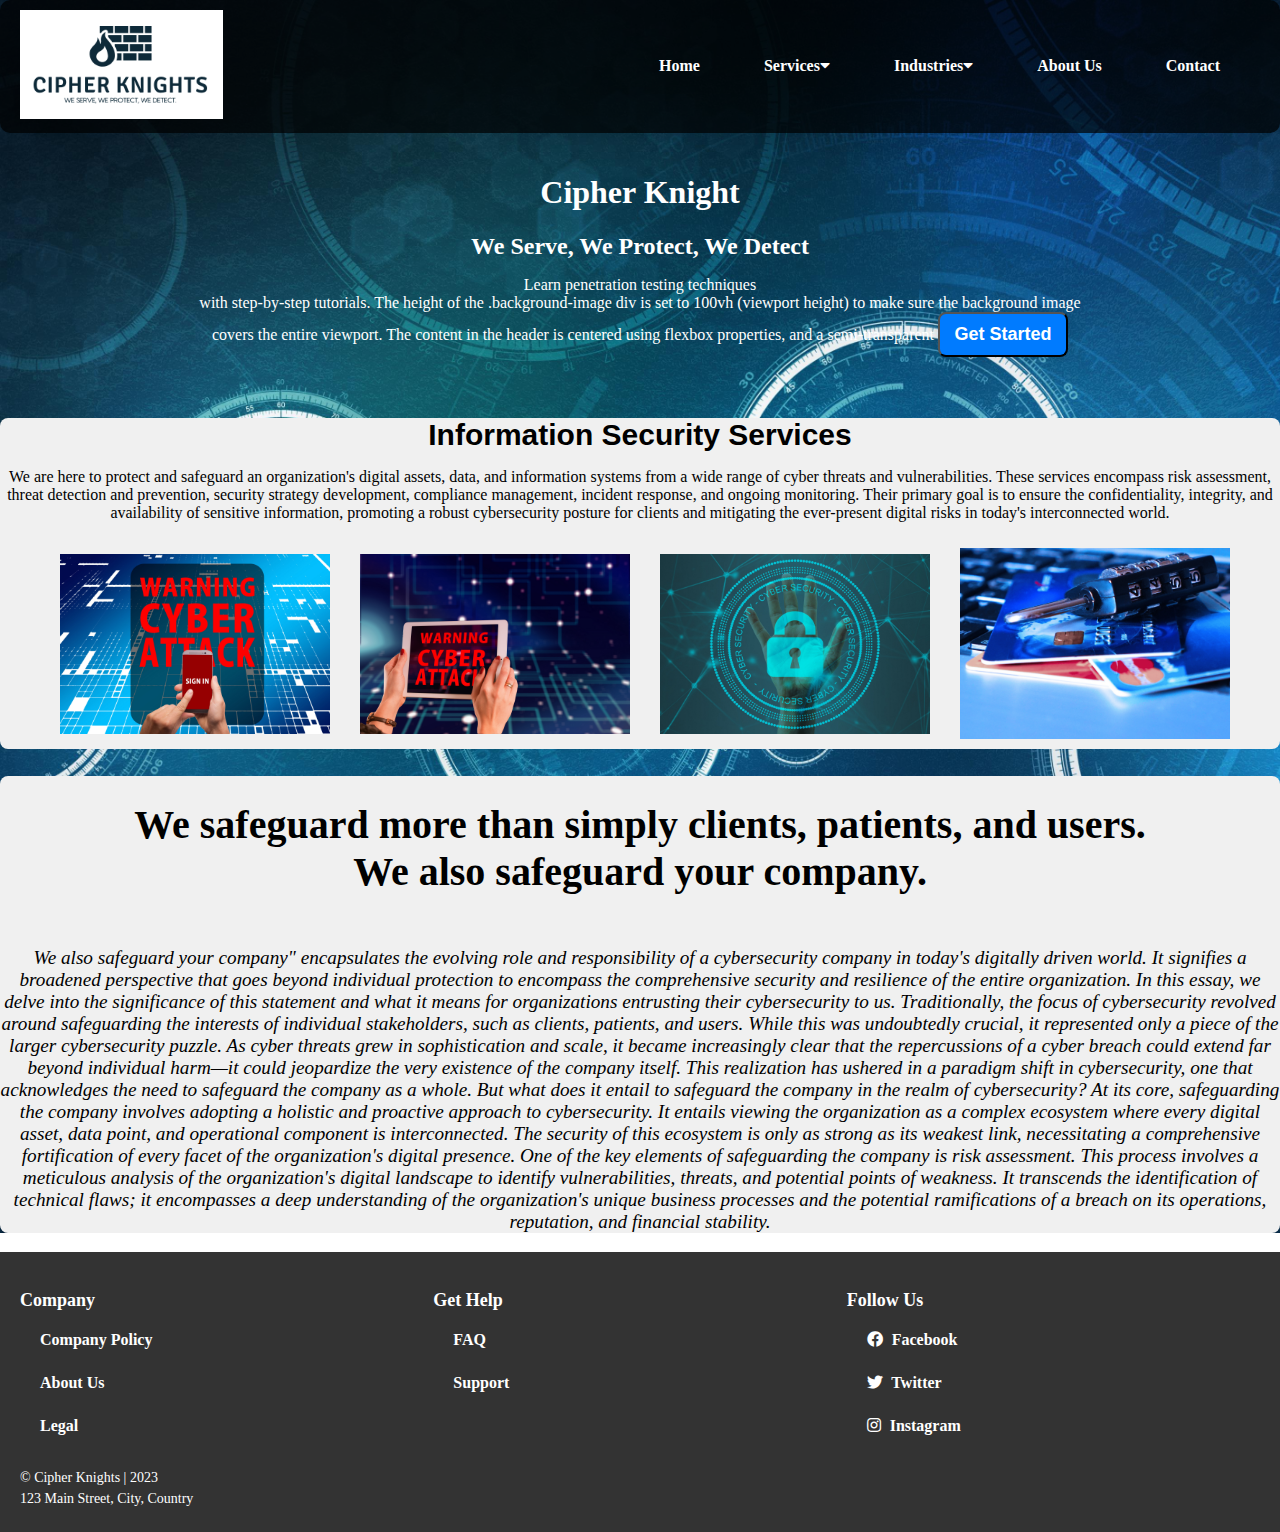
==== index.html @ 5725b18f "Add files via upload" ====
<!DOCTYPE html>
<html lang="en">
<head>
  <meta charset="UTF-8">
  <meta name="viewport" content="width=device-width, initial-scale=1.0">
  <title>Your Website</title>
  <link rel="stylesheet" href="style.css">
  <link rel="script" href="script.js">
  <link rel="stylesheet" href="https://cdnjs.cloudflare.com/ajax/libs/font-awesome/5.15.3/css/all.min.css">
</head>
<body>
  <header>

    <div class="background-image">
      <div class="transparent-header">
        <div class="logo">
          <img src="logo-new1.png" alt="Cipher knights">
      </div>
        <nav>
    
          <ul>
            <li><a href="index.html">Home</a></li>
            <li><a href="#">Services<i class="fas fa-caret-down"></i></a>
              <ul class="sub-menu">
                <li><a href="pentesting.html">Pentesting</a></li>
                <li><a href="networking.html">Networking</a></li>
                <li><a href="consulting.html">Consulting</a></li>
                <li><a href="management.html">Management </a></li>
              </ul>
            </li>
            <li><a href="#">Industries<i class="fas fa-caret-down"></i></a>
              <ul class="sub-menu">
                <li><a href="healthcare.html">Healthcare</a></li>
                <li><a href="banking.html">Banking</a></li>
                <li><a href="education.html">Education</a></li>
                <li><a href="technology.html">Technology</a></li>
                <li><a href="retail.html">Retail</a></li>
              </ul>
            </li>
            <li><a href="about.html">About Us</a></li>
            <li><a href="contact.html">Contact</a></li>
          </ul>
        </nav>
      </div>


  <div class="content">
    <h1 class="cipher_knight">Cipher Knight</h1>
    <h2 class="cipher_knight">We Serve, We Protect, We Detect</h2>
    <p>Learn penetration testing techniques <br> with step-by-step tutorials.
      The height of the .background-image div is set to 100vh (viewport height)
     to make sure the background image <br>covers the entire viewport. The content 
     in the header is centered using flexbox properties, and a semi-transparent 
     <button class="btn">Get Started</button>
     
    </p>
  </div>

  <div class="picture1">
    <div class="second_write_up">
      <h2 class="heading2">Information Security Services</h2>
      <p class="p2">We are here to protect and safeguard an organization's digital assets, data, and information systems from a wide range of cyber threats and vulnerabilities. These services encompass risk assessment, threat detection and prevention, security strategy development, compliance management, incident response, and ongoing monitoring. Their primary goal is to ensure the confidentiality, integrity, and availability of sensitive information, promoting a robust cybersecurity posture for clients and mitigating the ever-present digital risks in today's interconnected world.</p>
    </div>
    <div class="picture-container">
      <div class="picture">
        <a href="networking.html">
          <img src="picture2.jpg" alt="Image 1">
          <div class="overlay">
            <h3>Cyber Security Architecture</h3>
            <p>Click to know more?</p>
          </div>
        </a>
        
      </div>
      <div class="picture">
        <a href="pentesting.html">
          <img src="picture3.jpg" alt="Image 2">
          <div class="overlay">
            <h3>Penetration Testing</h3>
            <p>Click to know more?</p>
          </div>
        </a>
        
      </div>
      <div class="picture">
        <a href="consulting.html">
          <img src="picture4.jpg" alt="Image 3">
          <div class="overlay">
            <h4>Cyber Security Consulting</h4>
            <p>Click to know more?</p>
          </div>
        </a>
        
      </div>
      <div class="picture">
        <a href="management.html">
          <img src="picture1.jpg" alt="Image 4">
          <div class="overlay">
            <h3>Managed Detection & Response</h3>
            <p>Click to know more?</p>
          </div>
        </a>
       
      </div>
    </div>
  </div>



<div class="motivation">
  <h1 class="motivationh1">
    We safeguard more than simply clients, patients, and users.<br>
    We also safeguard your company.
  </h1>
  <p class="motivationh3">
    We also safeguard your company" encapsulates the evolving role and responsibility of a cybersecurity company in today's digitally driven world. It signifies a broadened perspective that goes beyond individual protection to encompass the comprehensive security and resilience of the entire organization. In this essay, we delve into the significance of this statement and what it means for organizations entrusting their cybersecurity to us.

Traditionally, the focus of cybersecurity revolved around safeguarding the interests of individual stakeholders, such as clients, patients, and users. While this was undoubtedly crucial, it represented only a piece of the larger cybersecurity puzzle. As cyber threats grew in sophistication and scale, it became increasingly clear that the repercussions of a cyber breach could extend far beyond individual harm—it could jeopardize the very existence of the company itself.

This realization has ushered in a paradigm shift in cybersecurity, one that acknowledges the need to safeguard the company as a whole. But what does it entail to safeguard the company in the realm of cybersecurity?

At its core, safeguarding the company involves adopting a holistic and proactive approach to cybersecurity. It entails viewing the organization as a complex ecosystem where every digital asset, data point, and operational component is interconnected. The security of this ecosystem is only as strong as its weakest link, necessitating a comprehensive fortification of every facet of the organization's digital presence.

One of the key elements of safeguarding the company is risk assessment. This process involves a meticulous analysis of the organization's digital landscape to identify vulnerabilities, threats, and potential points of weakness. It transcends the identification of technical flaws; it encompasses a deep understanding of the organization's unique business processes and the potential ramifications of a breach on its operations, reputation, and financial stability.


  </p>
</div>











</header>
</body>



<!-- footer -->

<footer>
  <div class="footer-main">
    <div class="footer-column">
      <h3>Company</h3>
      <nav class="sub-links">
        <a href="#">Company Policy</a>
        <a href="#">About Us</a>
        <a href="#">Legal</a>
      </nav>
    </div>
    <div class="footer-column">
      <h3>Get Help</h3>
      <nav class="sub-links">
        <a href="#">FAQ</a>
        <a href="#">Support</a>
      </nav>
    </div>
    <div class="footer-column">
      <h3>Follow Us</h3>
      <nav class="sub-links">
        <a href="#"><i class="fab fa-facebook"></i> Facebook</a>
        <a href="#"><i class="fab fa-twitter"></i> Twitter</a>
        <a href="#"><i class="fab fa-instagram"></i> Instagram</a>
      </nav>
    </div>
  </div>
  <div class="footer-info">
    <p>&copy; Cipher Knights | 2023</p>
    <p>123 Main Street, City, Country</p>
    <div class="map">

    </div>
  </div>
</footer>

</html>
---- style.css ----
/* Reset some default styles */
body, ul {
  margin: 0;
  padding: 0;
  list-style: none;
  width: 100%;
  height: fit-content;
}

.background-image {
  background-image: url('cybersecurity.jpg'); /* Replace with your image URL */
  background-size: cover;
  width: 100%;
  width: 100%;
  height: fit-content;
}

/* Header styles */
.transparent-header {
  display: flex;
  justify-content: space-between;
  align-items: center;
  max-width: 100%; /* Change to 100% to match the body width */
  margin: 0;
  background-color: rgba(0, 0, 0, 0.7); /* Transparent background with opacity */
  padding: 10px 20px;
  border-radius: 10px; /* Add rounded corners to the header */
}

.logo {
  flex: 1;
  margin-right: 20px;
  max-width: 50%; /* Reduce the logo size to 50% of the container width */
}

.logo img {
  max-width: 50%;
  height: auto;
}

nav {
  flex: 2;
}

/* Style the main navigation */
ul {
  list-style: none;
  margin: 0;
  padding: 0;
  text-align: right; /* Align menu items to the right */
  width: 100%; /* Match the body width */
  height: fit-content;
}

li {
  display: inline-block;
  margin-right: 20px;
  position: relative;
}

a {
  text-decoration: none;
  color: #fff;
  font-weight: bold;
  position: relative;
  transition: background-color 0.3s, color 0.3s;
  padding: 10px 20px;
  background-color: transparent;
}

/* Style the sub-menus */
.sub-menu {
  display: none;
  position: absolute;
  top: 100%;
  left: 0;
  background-color: rgba(0, 0, 0, 0.8); /* Transparent background with opacity */
  padding: 10px;
  min-width: 200px;
  border-radius: 5px; /* Add rounded corners */
}

.sub-menu li {
  display: block;
  margin: 20px 0;
}

/* Show sub-menu on hover */
li:hover .sub-menu {
  display: block;
}

/* Change background and text color on hover */
a:hover {
  background-color: #555; /* Change background color on hover */
  color: #fff; /* Change text color on hover */
  display: flex; /* Display main links as flex on hover */
  align-items: center; /* Center text vertically */
}

/* Add line under sub-menu links when hovered */
.sub-menu a:hover {
  border-bottom: 2px solid #fff;
}

/* Larger background on hover */
a:hover .sub-menu {
  padding: 20px; /* Increase padding for a larger background */
}




/* heading write-up */
.content{
  padding: 20px 10px;
  text-align: center;
  color: white;
}

.btn{
  font-family: sans-serif;
  font-size: 18px;
  font-weight: bold;
  background: #007bff;
  width: 130px;
  padding: 10px;
  text-align: center;
  text-decoration: none;
  text-transform: capitalize;
  color: #fff;
  border-radius: 8px;
  cursor: pointer;
  box-shadow: 0 0 10px rgba(0, 0, 0, 0.1);
  -webkit-transition-duration: 0.3s;
  transition-duration: 0.3s;
  -webkit-transition-property: var(box-shadow, transform);
  transition-property:var(box-shadow, transform);

}

.btn:hover, .btn:focus, .btn:active{
  box-shadow: 0 0 20px rgba(0, 0, 0, 0.5);
  -webkit-transform: scale(1.1);
  transform: scale(1.1);
}



/* Image background section styles */

.picture1{
  display: block;
  justify-content: center;
  align-items: center;
  height: fit-content;
  background-color: #f0f0f0;
  border-radius: 8px;
  width: 100%;
}

.second_write_up{
  justify-content: center;
  align-items: center;
}

.heading2{
  text-align: center;
  font-family: Arial, Helvetica, sans-serif;
  font-size: 30px;
}

.p2{
  text-align: center;
  justify-content: center;
}

.picture-container {
  display: flex;
  justify-content: center;
  align-items: center;
  /* height: 100vh;
  background-color: #f0f0f0; */
}

/* CSS styles for the .picture divs */
.picture {
  width: 25%; /* Adjust the width as needed */
  position: relative;
  overflow: hidden; /* Ensure the overlay doesn't overflow */
}

.picture img {
  width: 100%;
  height: auto;
  display: block; /* Remove any extra space below the image */
}

.overlay {
  position: absolute;
  bottom: 0;
  left: 0;
  right: 0;
  padding: 10px;
  background-color: rgba(0, 0, 0, 0.7);
  color: #ffffff;
  text-align: center;
  transition: opacity 0.3s; /* Add a smooth transition for the overlay */
  opacity: 0; /* Initially, set the overlay to be invisible */
}

.picture:hover .overlay {
  opacity: 1; /* Show the overlay on hover */
}


.picture p1{
 text-align: center;
 text-decoration: none;
}

.picture a {
  display: block;
  width: 90%;
  height: 100%;
  text-decoration: none;
  color: inherit;
}




/* Third section styles */
.subscribe-section {
  text-align: center;
  padding: 50px 0;
}

.subscribe-section img {
  max-width: 70%;
  height: auto;
}

.subscribe-content {
  margin-top: 20px;
}

.subscribe-button {
  background-color: #007bff;
  color: white;
  border: none;
  padding: 10px 20px;
  cursor: pointer;
}

.subscribe-button:hover {
  background-color: black
}


/* session with pictures */

.section-with-pictures1{
  display: block;
}

.btn1{
  font-family: sans-serif;
  font-size: 13 px;
  font-weight: bold;
  background: #007bff;
  width: 130px;
  padding: 10px;
  text-align: center;
  text-decoration: none;
  text-transform: capitalize;
  color: #fff;
  border-radius: 8px;
  cursor: pointer;
  box-shadow: 0 0 10px rgba(0, 0, 0, 0.1);
  -webkit-transition-duration: 0.3s;
  transition-duration: 0.3s;
  -webkit-transition-property: var(box-shadow, transform);
  transition-property:var(box-shadow, transform);

}

.btn1:hover, .btn1:focus, .btn1:active{
  box-shadow: 0 0 20px rgba(0, 0, 0, 0.5);
  -webkit-transform: scale(1.1);
  transform: scale(1.1);
}

.section-with-picture1{
  display: block;
}

.section-with-pictures {
  display: flex;
  justify-content: space-between;
  padding: 30px 0;
  
}

.description1{
  text-align: center;
  color: #ffffff;
}

.picture {
  width: calc(25% - 20px);
  position: relative;
}

.picture img {
  width: 100%;
  height: auto;
}

.description {
  position: absolute;
  bottom: 0;
  left: 0;
  right: 0;
  padding: 10px;
  background-color: rgba(0, 0, 0, 0.7);
  color: #ffffff;
  text-align: center;
}



.motivation{
  width: 100%;
  height: fit-content;
  justify-content: center;
  align-items: center;
  background-color: #f0f0f0;
  border-radius: 8px;
  /* padding: 25px 25px; */
}

.motivationh1{
  text-align: center;
  font-size: 40px;
  padding: 25px 10px;
}
.motivationh3{
  text-align: center;
  font-style: italic;
  font-size: 1.2rem;
}





/* footer */


/* Style the main footer container */
footer {
  background-color: #333;
  color: #fff;
  padding: 20px;
}

/* Style the main footer columns */
.footer-main {
  display: flex;
  justify-content: space-around;
}

/* Style each footer column */
.footer-column {
  flex: 1;
  margin-right: 20px;
}

/* Style footer column headings */
.footer-column h3 {
  font-size: 18px;
  margin-bottom: 10px;
}

/* Style sub-links in the footer */
.sub-links a {
  text-decoration: none;
  color: #fff;
  display: block;
  margin-bottom: 5px;
  transition: color 0.3s ease;
}

/* Style sub-link hover effect */
.sub-links a:hover {
  color: #00bfff; /* Change to your desired link color on hover */
}

/* Style the social media icons */
.sub-links a i {
  margin-right: 5px;
}

/* Style the footer information section */
.footer-info {
  margin-top: 20px;
}

/* Style the copyright and address information */
.footer-info p {
  font-size: 14px;
  margin: 5px 0;
}

/* Style the map container */
/* .map { */
  /* Add your map styling here, e.g., width, height, border, etc. */
  /* width: 100%;
  height: 200px;
  border: 1px solid #fff;
} */

/* end of footer */




/* Contact us page */


.contact-main {
  background-color: rgba(0, 0, 0, 0.5); 
  margin: 0;
  padding: 0; 
  font-family: Arial, sans-serif;
  width: 100%;
}

.contact-container {
  display: flex;
  /* flex-direction: column; */
  justify-content: space-between;
  padding: 80px;
  gap: 20px;
}

.contact {
  background-color: rgba(255, 255, 255, 0.8); /* Transparent white background */
  padding: 90px;
  border-radius: 10px;
}

.contact h2 {
  text-align: center;
}

.contact1 {
  display: flex;
  flex-direction: column;
  align-items: center;
  gap: 10px;
}

.contact1-item {
  display: flex;
  align-items: center;
}

.contact1 .fa {
  font-size: 24px;
}

.contact1 a {
  color: #333;
  text-decoration: none;
  transition: color 0.3s;
}

.contact1 a:hover {
  color: #007bff;
}

.contact2 {
  text-align: center;
}

.contact2 .fa {
  font-size: 48px;
}

.contact-form-main {
  font-family: Arial, sans-serif;
  margin: 0;
  padding: 0;
  display: flex;
  justify-content: center;
  align-items: center;
  height: fit-content;
}


.form-container {
  /* background-color: #ffffff; */
  /* border-radius: 10px; */
  /* box-shadow: 0 0 10px rgba(0, 0, 0, 0.2);*/
  padding: 20px;
  color: #fff;
  /* width: 400px; */
  text-align: center;
  transition: background-color 0.3s, box-shadow 0.3s;
}


.form-container h2 {
  color: #333333;
}

.form-input {
  width: 100%;
  padding: 10px;
  margin: 10px 0;
  border: 1px solid #ccc;
  border-radius: 5px;
  transition: border-color 0.3s;
}

.form-input:focus {
  border-color: #007bff;
}

.form-textarea {
  width: 100%;
  padding: 10px;
  margin: 10px 0;
  border: 1px solid #ccc;
  border-radius: 5px;
  transition: border-color 0.3s;
  resize: vertical;
}

.form-textarea:focus {
  border-color: #007bff;
}

.form-button {
  background-color: #007bff;
  color: #ffffff;
  border: none;
  border-radius: 5px;
  padding: 10px 20px;
  cursor: pointer;
  transition: background-color 0.3s;
}

.form-button:hover {
  background-color: #0056b3;
}


/* Contact page end */


/* about us page */

.about-main {
  display: flex;
  flex-direction: column;
  justify-content: center;
  align-items: center;
  min-height: 80vh;
  background-color: transparent; /* Transparent background */
  padding: 20px;
}

.about-session {
  width: 80%;
  background-color: rgba(255, 255, 255, 0.9); /* Transparent background with opacity */
  border: 1px solid #ddd;
  box-shadow: 0px 0px 10px rgba(0, 0, 0, 0.2);
  margin-bottom: 20px;
  padding: 20px;
  text-align: center;
  transition: transform 0.3s ease-in-out;
  overflow: hidden;
}

.about-session:hover {
  transform: scale(1.05);
}

.about-session-content {
  display: flex;
  flex-direction: column;
  align-items: center;
}

.about-session-image img {
  max-width: 100%;
  height: 50vh;
}

.about-session-description h2 {
  font-size: 1.5rem;
  margin: 10px 0;
}

.about-session-description2 {
  font-size: 1.5rem;
  margin: 10px 0;
  color: #fff;
  background: rgba(0, 0, 0, 0.7);
}


.about-session-description2 h2 {
  font-size: 1.5rem;
  margin: 10px 0;
  color: #fff;
}
.about-session-description2 p {
  font-size: 1rem;
  margin: 10px 0;
  color: #fff;
}
.about-session-description p {
  font-size: 1rem;
  color: #777;
}

.write-up-about {
  background-color: rgba(255, 255, 255, 0.7); /* Transparent background with opacity for write-up */
  padding: 10px;
  text-align: left;
}

.write-up-about p {
  font-size: 1rem;
}


/* end of about page */


/* pentesting */
.pentest-main{
  /* margin-bottom: 20px; */
  padding: 20px;
}
 /* Sections with Transparent Background and Opacity */
 .section {
  background-color: rgba(240, 240, 240, 0.9); /* Transparent background with opacity */
  padding: 10px;
  text-align: center;
  margin-bottom: 20px; /* Add spacing between sections */
}

/* Section 1 - Slow-Moving Auto-Sliding Image Carousel with Text on Top */
.section1 {
  background-color: rgba(240, 240, 240, 0.9);
  padding: 20px;
  text-align: center;
}

.slideshow-container {
  position: relative;
  max-width: 90%;
  overflow: hidden;
  margin: 0; /* Remove margin to get the images closer */
}

.slideshow {
  animation: slide 20s linear infinite;
  white-space: nowrap;
}

.slide {
  display: inline-block;
  width: 60%;
  padding: 10px;
}

.slide img {
  width: 100%; /* Make the image fill the entire width of its container */
  height: auto;
  margin: 0; /* Remove margin to get the images closer */
}

.slide-caption {
  position: absolute;
  top: 20px;
  color: #ffffff;
  padding: 10px;
  font-size: 18px;
}

@keyframes slide {
  0% {
      transform: translateX(100%);
  }
  100% {
      transform: translateX(-265%);
  }
}

/* Section 2 - Write-up with Image */
.section2 {
  background-color: rgba(240, 240, 240, 0.9); /* Transparent background with opacity */
  padding: 20px;
  text-align: center;
}

.write-up-image {
  max-width: 50%; /* Reduced image width */
  height: auto;
  margin: 0 auto; /* Center the image */
}

/* Section 3 - Numbered Write-up with Heading and Side Picture */
.section3 {
  background-color: rgba(240, 240, 240, 0.9); /* Transparent background with opacity */
  padding: 20px;
  display: flex;
  align-items: center;
}

.numbered-writeup {
  flex: 1;
  font-size: 18px;
  line-height: 1.6;
}

.side-picture {
  max-width: 50%; /* Reduced image width */
  height: auto;
  margin-left: 20px;
}


/* end of pentesting */

/* beginning of management */

.management{
  background-color: #555;
}


.container {
  display: flex;
  justify-content: space-between;
 
  padding: 40px;
}

.paragraph {
  flex-basis: calc(25% - 20px); /* 25% width with padding */
  padding: 20px;
  background-color: white;
  border-radius: 20px;
  text-align: center;
}


/* beginning of networking */


 
.container {
  display: flex;
  flex-direction: column;
  background-color: rgba(0, 0, 0, 0.2);
  padding: 20px;
  gap: 10px;
  align-items: center;
}

.session {
  display: flex;
  flex-direction: column;
  align-items: center;
  text-align: center;
  padding: 10px;
  overflow: hidden;
}

.session img {
  max-width: 100%;
  animation: roll 3s linear infinite;
}
.session img {
  max-width: 100%;
  max-height: 300px; /* Set the maximum height for images */
  animation: roll 3s linear infinite;
}

.session video {
  max-width: 100%;
  max-height: 350px; /* Set the maximum height for videos */
  /* animation: roll 3s linear infinite; */
}


.session:nth-child(1) {
  gap: 5px;
  padding: 5px;
  justify-content: center;
}

@keyframes roll {
  0% {
      transform: translateX(-100%);
  }
  100% {
      transform: translateX(250%);
  }
}
.network-pics-text{
  background: rgba(0, 0, 0, 0.5);
  color: #fff;
  text-align: center;
}


.network-picture{
  display: flex;
}

.session:nth-child(2) {
  background-color: transparent;
}

.session:nth-child(2) img {
  max-width: 100%;
  display: flex;
}

.session:nth-child(3) {
  gap: 5px;
  padding: 5px;
  background-color: rgba(240, 240, 240, 0.9);
}

.session:nth-child(3) h2 {
  display: flex;
  flex-direction: column;
  align-items: center;
  text-align: center;
}


/* end of networking */



/* beginning of education */


.edu-section {
  background-color: rgba(0, 0, 0, 0.8); /* Transparent white background */
  padding: 20px;
  margin: 20px;
  display: flex;
  flex-direction: column;
  align-items: center;
  text-align: center;
}

.edu-section img {
  max-width: 40%;
  height: auto;
}

.edu-section h2{
  color: red;
}
.edu-section p {
  margin: 10px 0;
  color: #fff;
}




/* end of education */



/* beginning of consulting */
.consult {
  background-color: rgba(0, 0, 0, 0.2); /* Transparent background with opacity */
  margin: 0;
  padding: 0;
  font-family: Arial, sans-serif;
}

.consult-h3{
  color: #fff;
  text-align: center;
}

.session-consult-container {
  display: flex;
  flex-wrap: wrap;
  justify-content: center;
  padding: 20px;
}

.session-consult-left {
  width: 80%; /* Adjust as needed */
  margin: 10px;
  background-color: white;
  padding: 20px;
  display: flex;
  left: 10px;
  border-radius: 10px;
  box-shadow: 0px 0px 10px rgba(0, 0, 0, 0.2);
}
.session-consult-right img {
  max-width: 40%;
  height: auto;
}




.session-consult-right {
  width: 80%; /* Adjust as needed */
  margin: 10px;
  background-color: white;
  padding: 20px;
  display: flex;
  right: 10px;
  gap: 15px;
  border-radius: 10px;
  box-shadow: 0px 0px 10px rgba(0, 0, 0, 0.2);
}


.session-consult-left img {
  max-width: 40%;
  height: auto;
}




.session-consult-right-content{
  display: flex;
  flex-direction: column;
  gap: 10px;
}
.session-consult-left-content{
  display: flex;
  flex-direction: column;
  gap: 10px;
}

/* For alternating image and text alignment */
.session-consult:nth-child(even) .session-consult-content {
  order: 2;
}

.session-consult:nth-child(odd) .session-consult-content {
  order: 1;
}



/* beginning of healthcare */


.healthcare {
  background: rgba(0, 0, 0, 0.2); /* Transparent background with opacity */
  margin: 0;
  padding: 0;
  font-family: Arial, sans-serif;
}

.container {
  display: flex;
  flex-direction: column;
  padding: 20px;
  gap: 20px;
}

/* Session 1 */
.healthcare-session1 {
  display: flex;
  gap: 20px;
  color: #fff;
}

.healthcare-session1 img {
  max-width: 50%;
  border-radius: 10px;
}

.healthcare-session1-text {
  flex: 1;
  display: flex;
  flex-direction: column;
  justify-content: center;
}

/* Session 2 */
.healthcare-session2 {
  background-color: white;
  padding: 20px;
  width: 70%;
  border-radius: 10px;
}

/* Session 3 */
.healthcare-session3 {
  background-color: rgba(255, 255, 255, 0.7); /* Transparent background with opacity */
  padding: 20px;
  border-radius: 10px;
}

/* end of healthcare */


.banking-main {
   background: rgba(34, 34, 34, 0.9); 
  margin: 0;
  padding: 0;
  font-family: Arial, sans-serif;
}

.banking-container {
  display: flex;
  flex-direction: column;
  padding: 20px;
  gap: 20px;
}

.banking-container h2{
  text-align: center;
  color: red;
}

.banking-container p{
  text-align: center;
  color: #fff;
}
/* Banking 1 */
#banking1 {
  display: flex;
  gap: 20px;
}

#banking1 img {
  max-width: 50%;
  border-radius: 10px;
}

#banking1-text {
  flex: 1;
  display: flex;
  flex-direction: column;
  justify-content: center;
  color: #fff;
}

#banking1-list {
  list-style-type: decimal;
  padding-left: 20px;
}

/* Banking 2 */
#banking2 {
  background-color: white;
  padding: 20px;
  border-radius: 10px;
  width: 70%;
}
#banking2 p{
  color: black;
}

#banking-li{
  display: block;
}

/* end of banking */



/* beginning of retail */


.retail-container-main {
  background-color: rgba(0, 0, 0, 0.5); /* Transparent background with opacity */
  margin: 0;
  padding: 0;
  font-family: Arial, sans-serif;
}

.retail-container {
  display: flex;
  flex-direction: column;
  padding: 20px;
  color: white;
}

.retail-session1,
.retail-session2,
.retail-session3 {
  display: flex;
  flex-direction: row;
  align-items: center;
}

.retail-session1 {
  background-color: rgba(255, 255, 255, 0.1); /* Transparent white background */
  padding: 20px;
  margin: 10px;
  border-radius: 10px;
  flex: 1;
}

.retail-session1 img {
  max-width: 100%;
  height: auto;
}

.retail-session2 {
  background-color: rgba(255, 255, 255, 0.1); /* Transparent white background */
  padding: 20px;
  margin: 10px;
  border-radius: 10px;
  flex: 1;
}

.retail-session3 {
  background-color: rgba(255, 255, 255, 0.1); /* Transparent white background */
  padding: 20px;
  margin: 10px;
  border-radius: 10px;
  flex: 1;
}

h2 {
  font-size: 24px;
  margin-bottom: 10px;
}

p {
  font-size: 16px;
}

.numbered-list {
  margin-left: 20px;
}




/* end of retail */



.technolog-main{
  margin: 0;
  padding: 0;
  background-color: rgba(0, 0, 0, 0.2); /* Transparent background with opacity */
  font-family: Arial, sans-serif;
}

.container {
  display: flex;
  flex-direction: column;
  padding: 20px;
}

.technology {
  display: flex;
  flex-direction: column;
  gap: 20px;
  padding: 20px;
  background-color: rgba(255, 255, 255, 0.8); /* White background with opacity */
  transition: background-color 0.3s ease;
}

.technology:hover {
  background-color: rgba(255, 255, 255, 1); /* Fully opaque white on hover */
}

.technology1 {
  flex-direction: row-reverse;
}

.technology2 {
  flex-direction: row;
}

.technology3 {
  flex-direction: column;
  gap: 20px;
}

.layout {
  display: flex;
  gap: 20px;
  padding: 10px;
  background-color: rgba(255, 255, 255, 0.8); /* White background with opacity */
  transition: background-color 0.3s ease;
}

.layout:hover {
  background-color: rgba(255, 255, 255, 1); /* Fully opaque white on hover */
}

.technology4 {
  background-color: rgba(255, 255, 255, 0.8); /* White background with opacity */
  padding: 20px;
  transition: background-color 0.3s ease;
}

.technology4:hover {
  background-color: rgba(255, 255, 255, 1); /* Fully opaque white on hover */
}

/* Adjust styles for text and images as needed */
img {
  max-width: 100%;
  height: auto;
}

/* @media (max-width: 600px){
  footer {
    width: 100%;
}

.background-image {
  width: 100%;

}

.icon-container-main{
  width: 100%;
}

.motivation{
  width: 10
}
}

@media (min-width: 601px){
  footer {
    width: 100%;
}

.background-image {
  width: 100%;

}

.icon-container-main{
  width: 100%;
}

.motivation{
  width: 10
}
}

@media (min-width: 768px){
  footer {
    width: 100%;
}

.background-image {
  width: 100%;

}

.icon-container-main{
  width: 100%;
}

.motivation{
  width: 10
}
}


@media (min-width: 992px){
  footer {
    width: 100%;


}

.icon-container-main{
  width: 100%;
}

.motivation{
  width: 10
}
}


@media (min-width: 1200px){
  footer {
    width: 100%;
}

.background-image {
  width: 100%;

}

.icon-container-main{
  width: 100%;
}

.motivation{
  width: 10
}
} */
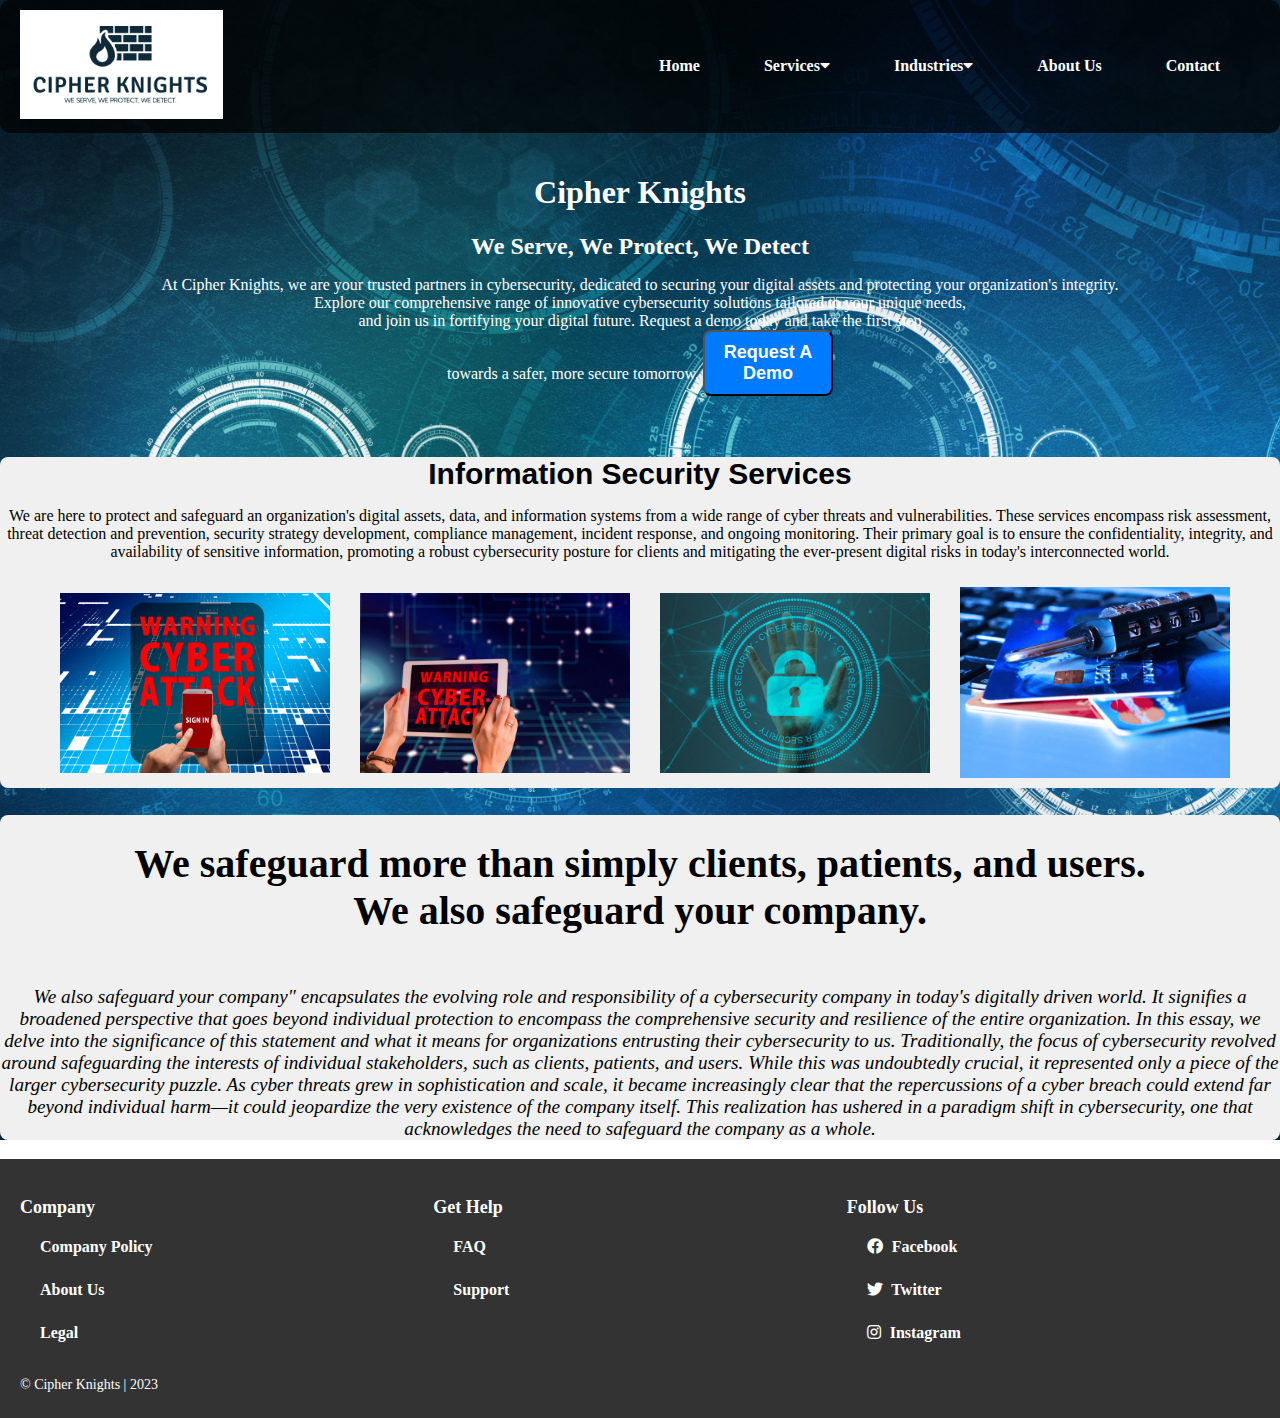
==== commit b1ba5b0e: "Update home.html" ====
--- a/index.html
+++ b/index.html
@@ -45,14 +45,10 @@
 
 
   <div class="content">
-    <h1 class="cipher_knight">Cipher Knight</h1>
+    <h1 class="cipher_knight">Cipher Knights</h1>
     <h2 class="cipher_knight">We Serve, We Protect, We Detect</h2>
-    <p>Learn penetration testing techniques <br> with step-by-step tutorials.
-      The height of the .background-image div is set to 100vh (viewport height)
-     to make sure the background image <br>covers the entire viewport. The content 
-     in the header is centered using flexbox properties, and a semi-transparent 
-     <button class="btn">Get Started</button>
-     
+    <p>At Cipher Knights, we are your trusted partners in cybersecurity, dedicated to securing your digital assets and protecting your organization's integrity. <br>Explore our comprehensive range of innovative cybersecurity solutions tailored to your unique needs, <br>and join us in fortifying your digital future. Request a demo today and take the first step<br> towards a safer, more secure tomorrow.  
+     <button class="btn">Request a Demo</button>   
     </p>
   </div>
 
@@ -114,16 +110,8 @@
   </h1>
   <p class="motivationh3">
     We also safeguard your company" encapsulates the evolving role and responsibility of a cybersecurity company in today's digitally driven world. It signifies a broadened perspective that goes beyond individual protection to encompass the comprehensive security and resilience of the entire organization. In this essay, we delve into the significance of this statement and what it means for organizations entrusting their cybersecurity to us.
-
 Traditionally, the focus of cybersecurity revolved around safeguarding the interests of individual stakeholders, such as clients, patients, and users. While this was undoubtedly crucial, it represented only a piece of the larger cybersecurity puzzle. As cyber threats grew in sophistication and scale, it became increasingly clear that the repercussions of a cyber breach could extend far beyond individual harm—it could jeopardize the very existence of the company itself.
-
-This realization has ushered in a paradigm shift in cybersecurity, one that acknowledges the need to safeguard the company as a whole. But what does it entail to safeguard the company in the realm of cybersecurity?
-
-At its core, safeguarding the company involves adopting a holistic and proactive approach to cybersecurity. It entails viewing the organization as a complex ecosystem where every digital asset, data point, and operational component is interconnected. The security of this ecosystem is only as strong as its weakest link, necessitating a comprehensive fortification of every facet of the organization's digital presence.
-
-One of the key elements of safeguarding the company is risk assessment. This process involves a meticulous analysis of the organization's digital landscape to identify vulnerabilities, threats, and potential points of weakness. It transcends the identification of technical flaws; it encompasses a deep understanding of the organization's unique business processes and the potential ramifications of a breach on its operations, reputation, and financial stability.
-
-
+This realization has ushered in a paradigm shift in cybersecurity, one that acknowledges the need to safeguard the company as a whole.
   </p>
 </div>
 
@@ -172,11 +160,11 @@
   </div>
   <div class="footer-info">
     <p>&copy; Cipher Knights | 2023</p>
-    <p>123 Main Street, City, Country</p>
+    <p></p>
     <div class="map">
 
     </div>
   </div>
 </footer>
 
-</html>+</html>
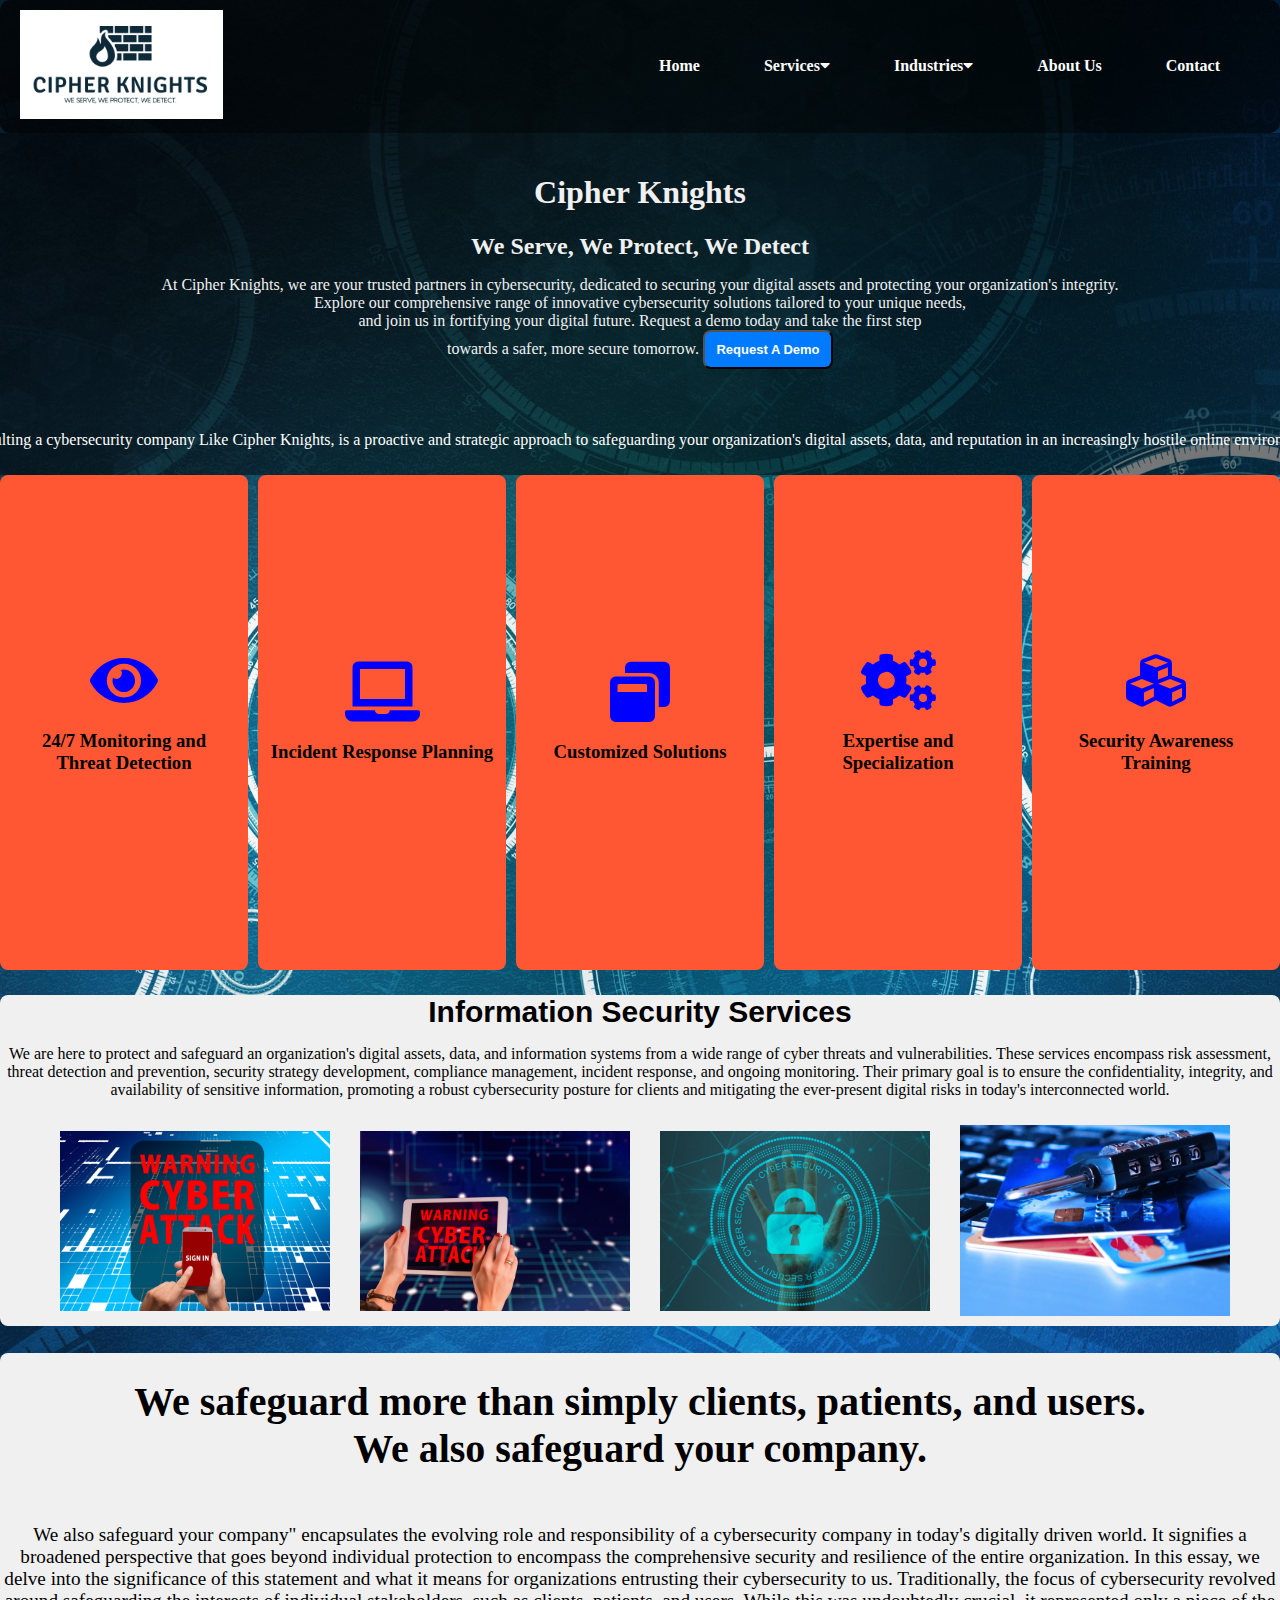
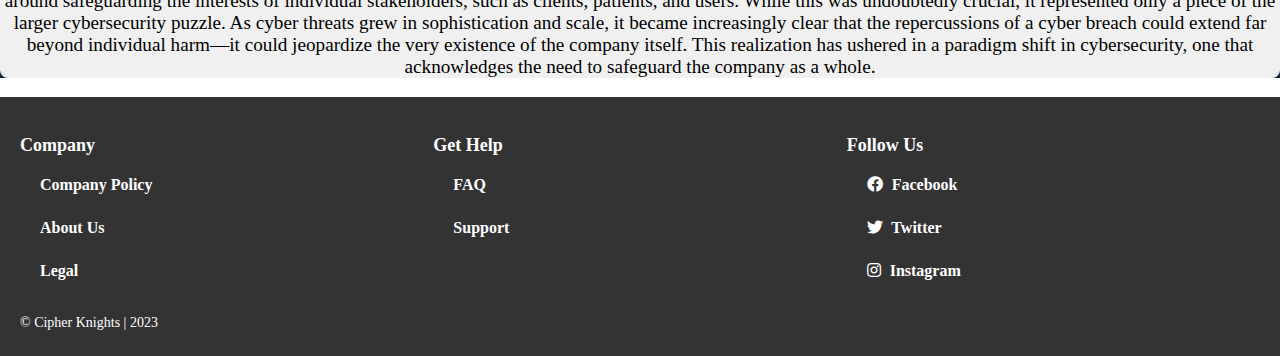
==== commit 2e5801fe: "Update and rename home.html to index.html" ====
--- a/index.html
+++ b/index.html
@@ -52,6 +52,78 @@
     </p>
   </div>
 
+
+
+  <div class="moving-main">
+    <!-- <div class="container"> -->
+        <div class="moving-container">
+            <div class="moving-write-up">
+                <p>Consulting a cybersecurity company Like Cipher Knights, is a proactive and strategic approach to safeguarding your organization's digital assets, data, and reputation in an increasingly hostile online environment.</p>
+            </div>
+        </div>
+            <div class="moving-div">
+                <div class="part part1">
+                    <div class="color-box">
+                        <div class="text-before-hover">
+                            <i class="fas fa-eye icon"></i>
+                            <h3>24/7 Monitoring and Threat Detection</h3>
+                        </div>
+                        <div class="text-after-hover">
+                            <p>We offer continuous monitoring and threat detection services, identify and respond to potential threats in real-time, reducing the chances of a successful cyberattack.</p>
+                        </div>
+                    </div>
+                </div>
+                <div class="part part1">
+                  <div class="color-box">
+                      <div class="text-before-hover">
+                          <i class="fas fa-laptop icon"></i>
+                          <h3>Incident Response Planning</h3>
+                      </div>
+                      <div class="text-after-hover">
+                          <p>We help with the creation and evaluation of incident response plans. Having a good response strategy in place can help your organisation during cyberattack or data breach.</p>
+                      </div>
+                  </div>
+              </div>
+              <div class="part part1">
+                <div class="color-box">
+                    <div class="text-before-hover">
+                        <i class="fas fa-window-restore icon"></i>
+                        <h3>Customized Solutions</h3>
+                    </div>
+                    <div class="text-after-hover">
+                        <p>Cipher Knights can tailor their services to meet your specific needs. We can develop customized security solutions that align with your business goals, budget, and risk tolerance.</p>
+                    </div>
+                </div>
+            </div>
+            <div class="part part1">
+              <div class="color-box">
+                  <div class="text-before-hover">
+                      <i class="fas fa-cogs icon"></i>
+                      <h3>Expertise and Specialization</h3>
+                  </div>
+                  <div class="text-after-hover">
+                      <p>Cipher Knights have specialized knowledge and expertise in protecting digital assets and networks. We are well-versed in the latest cybersecurity threats and solutions.</p>
+                  </div>
+              </div>
+          </div>
+          <div class="part part1">
+            <div class="color-box">
+                <div class="text-before-hover">
+                    <i class="fas fa-cubes icon"></i>
+                    <h3>Security Awareness Training</h3>
+                </div>
+                <div class="text-after-hover">
+                    <p>We offer employee training programs to educate staff and students about cybersecurity best practices, reducing the likelihood of human errors that can lead to security breaches.</p>
+                </div>
+            </div>
+          </div>
+            <!-- Add other .part1 elements here -->
+        <!-- </div> -->
+    </div>
+
+
+
+
   <div class="picture1">
     <div class="second_write_up">
       <h2 class="heading2">Information Security Services</h2>
--- a/style.css
+++ b/style.css
@@ -10,7 +10,6 @@
 .background-image {
   background-image: url('cybersecurity.jpg'); /* Replace with your image URL */
   background-size: cover;
-  width: 100%;
   width: 100%;
   height: fit-content;
 }
@@ -75,14 +74,14 @@
   top: 100%;
   left: 0;
   background-color: rgba(0, 0, 0, 0.8); /* Transparent background with opacity */
-  padding: 10px;
-  min-width: 200px;
+  padding: 20px;
+  min-width: 150px;
   border-radius: 5px; /* Add rounded corners */
 }
 
 .sub-menu li {
   display: block;
-  margin: 20px 0;
+  margin: 27px 0;
 }
 
 /* Show sub-menu on hover */
@@ -113,14 +112,15 @@
 
 /* heading write-up */
 .content{
+  background: rgba(0, 0, 0, 0.5);
   padding: 20px 10px;
   text-align: center;
-  color: white;
+  color: #f0f0f0;
 }
 
 .btn{
   font-family: sans-serif;
-  font-size: 18px;
+  font-size: 13px;
   font-weight: bold;
   background: #007bff;
   width: 130px;
@@ -146,6 +146,12 @@
 }
 
 
+/* home slide images */
+
+
+
+
+
 
 /* Image background section styles */
 
@@ -258,7 +264,115 @@
 }
 
 
-/* session with pictures */
+.moving-main{
+  margin: 0;
+  padding: 0;
+  list-style: none;
+  width: 100%;
+  height: fit-content;
+}
+
+/* .container {
+  width: 100%;
+  margin: 0;
+  display: flex;
+  justify-content: center; 
+  align-items: center;
+  padding: 30px;
+  margin: 30px;
+} */
+
+/* Style the moving write-up */
+.moving-write-up {
+  /* max-width: 100%;  */
+  white-space: nowrap;
+  animation: moveText 25s linear infinite;
+  font-size: 24px; /* Adjust the font size as desired */
+  background-color: rgba(0, 0, 0, 0.5); 
+  color: #fff; /* Text color */
+  padding: 10px; /* Add padding for readability */
+}
+
+@keyframes moveText {
+  100% {
+    transform: translateX(-150%) scale(1.5); /* Start from the right side, normal size */
+  }
+  50% {
+    transform: translateX(-50%) scale(2); /* Enlarge during the animation */
+  }
+  0% {
+    transform: translateX(150%) scale(1.5); /* Finish on the left side, normal size */
+  }
+}
+
+/* Style part 1 */
+.part1 {
+  position: relative;
+  width: 100%; /* Set the width to 100% */
+  max-width: 100%;
+}
+
+.moving-div {
+  width: 100%; /* Set the width to 100% */
+  display: flex;
+  gap: 10px;
+}
+
+.color-box {
+  width: 100%;
+  max-width: 100%;
+  background-color: #FF5733;
+  height: 55vh;
+  display: flex;
+  flex-direction: column;
+  justify-content: center;
+  align-items: center;
+  transition: transform 0.3s ease;
+  border-radius: 8px;
+  text-align: center;
+  text-decoration: none;
+}
+
+.icon {
+  color: blue;
+  font-size: 60px;
+}
+
+.text-before-hover,
+.text-after-hover {
+  text-align: center;
+  position: absolute;
+  width: 90%;
+  top: 50%;
+  left: 50%;
+  transform: translate(-50%, -50%);
+  opacity: 1;
+  transition: opacity 0.3s ease;
+  padding: 10px;
+  text-align: center;
+  text-decoration: none;
+}
+
+.text-after-hover {
+  opacity: 0;
+}
+
+.part1:hover .color-box {
+  transform: translateY(-20px); /* Move up when hovered */
+}
+
+.part1:hover .text-before-hover {
+  opacity: 0;
+}
+
+.part1:hover .text-after-hover {
+  opacity: 1;
+}
+
+/* Style part 2 */
+.part2 .content {
+  text-align: center;
+}
 
 .section-with-pictures1{
   display: block;
@@ -266,7 +380,7 @@
 
 .btn1{
   font-family: sans-serif;
-  font-size: 13 px;
+  font-size: 15px;
   font-weight: bold;
   background: #007bff;
   width: 130px;
@@ -347,7 +461,6 @@
 }
 .motivationh3{
   text-align: center;
-  font-style: italic;
   font-size: 1.2rem;
 }
 
@@ -722,6 +835,7 @@
   padding: 20px;
   display: flex;
   align-items: center;
+  align-items: center;
 }
 
 .numbered-writeup {
@@ -734,6 +848,7 @@
   max-width: 50%; /* Reduced image width */
   height: auto;
   margin-left: 20px;
+  align-items: center;
 }
 
 
@@ -892,6 +1007,8 @@
   margin: 0;
   padding: 0;
   font-family: Arial, sans-serif;
+  width: 100%;
+  
 }
 
 .consult-h3{
@@ -907,7 +1024,7 @@
 }
 
 .session-consult-left {
-  width: 80%; /* Adjust as needed */
+  width: 100%; /* Adjust as needed */
   margin: 10px;
   background-color: white;
   padding: 20px;
@@ -917,7 +1034,7 @@
   box-shadow: 0px 0px 10px rgba(0, 0, 0, 0.2);
 }
 .session-consult-right img {
-  max-width: 40%;
+  width: 40%;
   height: auto;
 }
 
@@ -938,10 +1055,15 @@
 
 
 .session-consult-left img {
-  max-width: 40%;
+  /* max-width: 40%; */
   height: auto;
-}
-
+  width: 40%;
+}
+
+.consult-image{
+  height: auto;
+  width: 40%;
+}
 
 
 
@@ -1161,72 +1283,27 @@
 
 
 
-.technolog-main{
-  margin: 0;
-  padding: 0;
-  background-color: rgba(0, 0, 0, 0.2); /* Transparent background with opacity */
-  font-family: Arial, sans-serif;
-}
-
-.container {
-  display: flex;
-  flex-direction: column;
-  padding: 20px;
-}
-
-.technology {
-  display: flex;
-  flex-direction: column;
-  gap: 20px;
-  padding: 20px;
-  background-color: rgba(255, 255, 255, 0.8); /* White background with opacity */
-  transition: background-color 0.3s ease;
-}
-
-.technology:hover {
-  background-color: rgba(255, 255, 255, 1); /* Fully opaque white on hover */
-}
-
-.technology1 {
-  flex-direction: row-reverse;
-}
-
-.technology2 {
-  flex-direction: row;
-}
-
-.technology3 {
-  flex-direction: column;
-  gap: 20px;
-}
-
-.layout {
-  display: flex;
-  gap: 20px;
-  padding: 10px;
-  background-color: rgba(255, 255, 255, 0.8); /* White background with opacity */
-  transition: background-color 0.3s ease;
-}
-
-.layout:hover {
-  background-color: rgba(255, 255, 255, 1); /* Fully opaque white on hover */
-}
-
-.technology4 {
-  background-color: rgba(255, 255, 255, 0.8); /* White background with opacity */
-  padding: 20px;
-  transition: background-color 0.3s ease;
-}
-
-.technology4:hover {
-  background-color: rgba(255, 255, 255, 1); /* Fully opaque white on hover */
-}
-
-/* Adjust styles for text and images as needed */
-img {
-  max-width: 100%;
-  height: auto;
-}
+/* beginning of technology */
+
+
+
+/* Style part 3 */
+/* Style the container */
+.moving-container {
+  display: flex;
+  justify-content: center;
+  align-items: center;
+  /* height: 100vh; */
+  overflow: hidden;
+}
+
+
+
+
+
+
+
+
 
 /* @media (max-width: 600px){
   footer {
@@ -1320,4 +1397,4 @@
 .motivation{
   width: 10
 }
-} */+} */
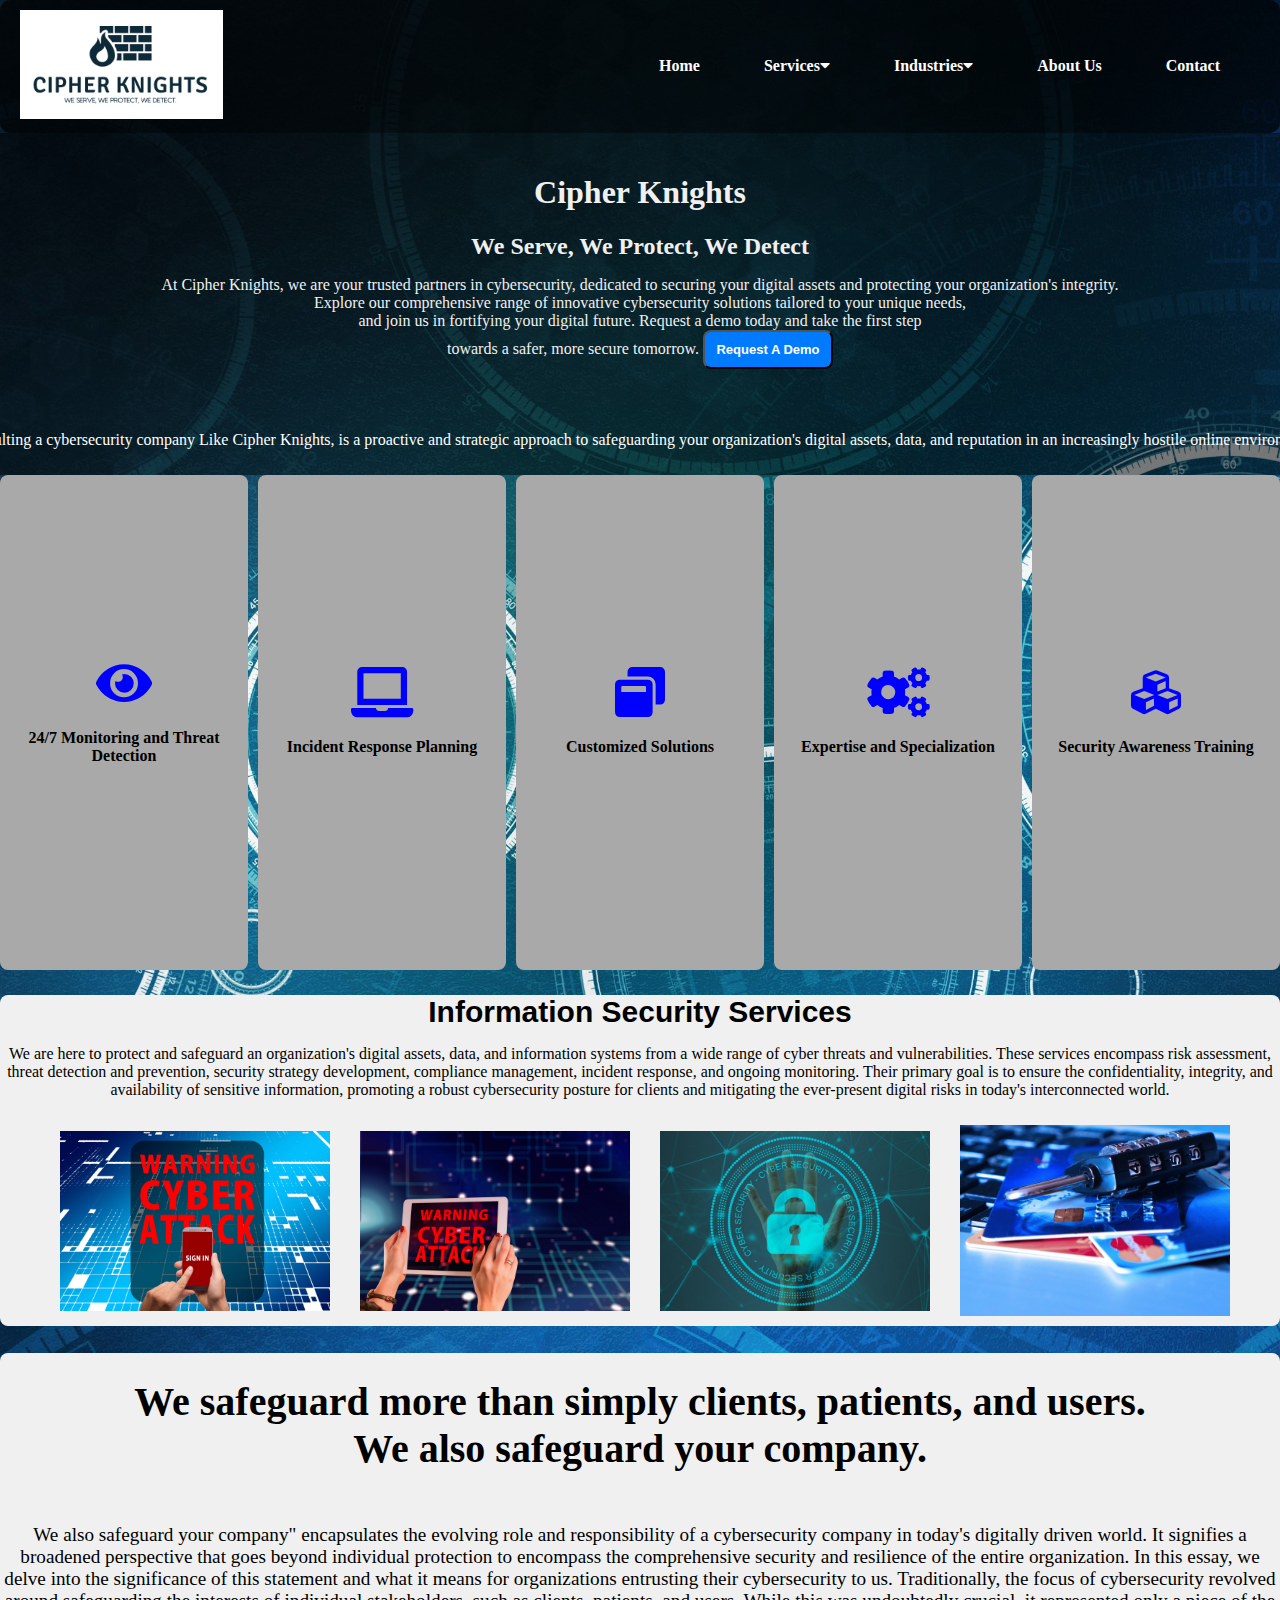
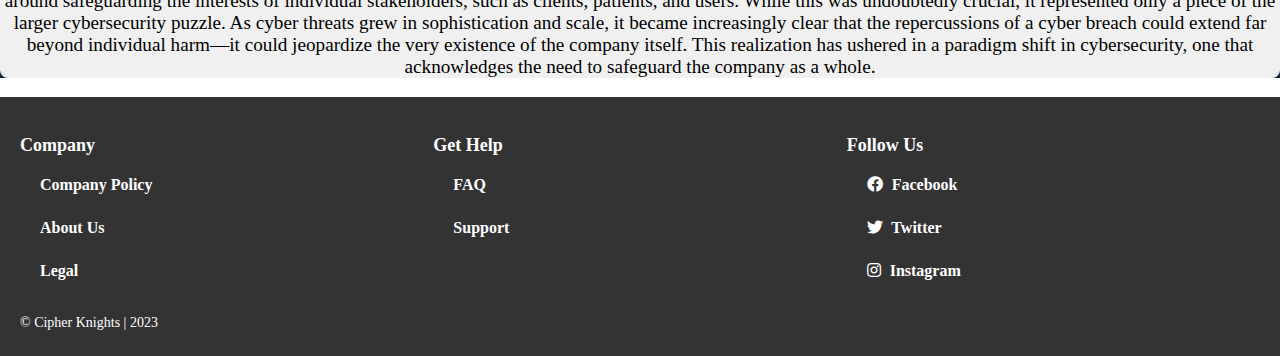
==== commit 7e3290a5: "Update index.html" ====
--- a/index.html
+++ b/index.html
@@ -66,7 +66,7 @@
                     <div class="color-box">
                         <div class="text-before-hover">
                             <i class="fas fa-eye icon"></i>
-                            <h3>24/7 Monitoring and Threat Detection</h3>
+                            <h4>24/7 Monitoring and Threat Detection</h4>
                         </div>
                         <div class="text-after-hover">
                             <p>We offer continuous monitoring and threat detection services, identify and respond to potential threats in real-time, reducing the chances of a successful cyberattack.</p>
@@ -77,7 +77,7 @@
                   <div class="color-box">
                       <div class="text-before-hover">
                           <i class="fas fa-laptop icon"></i>
-                          <h3>Incident Response Planning</h3>
+                          <h4>Incident Response Planning</h4>
                       </div>
                       <div class="text-after-hover">
                           <p>We help with the creation and evaluation of incident response plans. Having a good response strategy in place can help your organisation during cyberattack or data breach.</p>
@@ -88,7 +88,7 @@
                 <div class="color-box">
                     <div class="text-before-hover">
                         <i class="fas fa-window-restore icon"></i>
-                        <h3>Customized Solutions</h3>
+                        <h4>Customized Solutions</h4>
                     </div>
                     <div class="text-after-hover">
                         <p>Cipher Knights can tailor their services to meet your specific needs. We can develop customized security solutions that align with your business goals, budget, and risk tolerance.</p>
@@ -99,7 +99,7 @@
               <div class="color-box">
                   <div class="text-before-hover">
                       <i class="fas fa-cogs icon"></i>
-                      <h3>Expertise and Specialization</h3>
+                      <h4>Expertise and Specialization</h4>
                   </div>
                   <div class="text-after-hover">
                       <p>Cipher Knights have specialized knowledge and expertise in protecting digital assets and networks. We are well-versed in the latest cybersecurity threats and solutions.</p>
@@ -110,7 +110,7 @@
             <div class="color-box">
                 <div class="text-before-hover">
                     <i class="fas fa-cubes icon"></i>
-                    <h3>Security Awareness Training</h3>
+                    <h4>Security Awareness Training</h4>
                 </div>
                 <div class="text-after-hover">
                     <p>We offer employee training programs to educate staff and students about cybersecurity best practices, reducing the likelihood of human errors that can lead to security breaches.</p>
--- a/style.css
+++ b/style.css
@@ -321,7 +321,7 @@
 .color-box {
   width: 100%;
   max-width: 100%;
-  background-color: #FF5733;
+  background-color: darkgray;
   height: 55vh;
   display: flex;
   flex-direction: column;
@@ -335,7 +335,7 @@
 
 .icon {
   color: blue;
-  font-size: 60px;
+  font-size: 50px;
 }
 
 .text-before-hover,
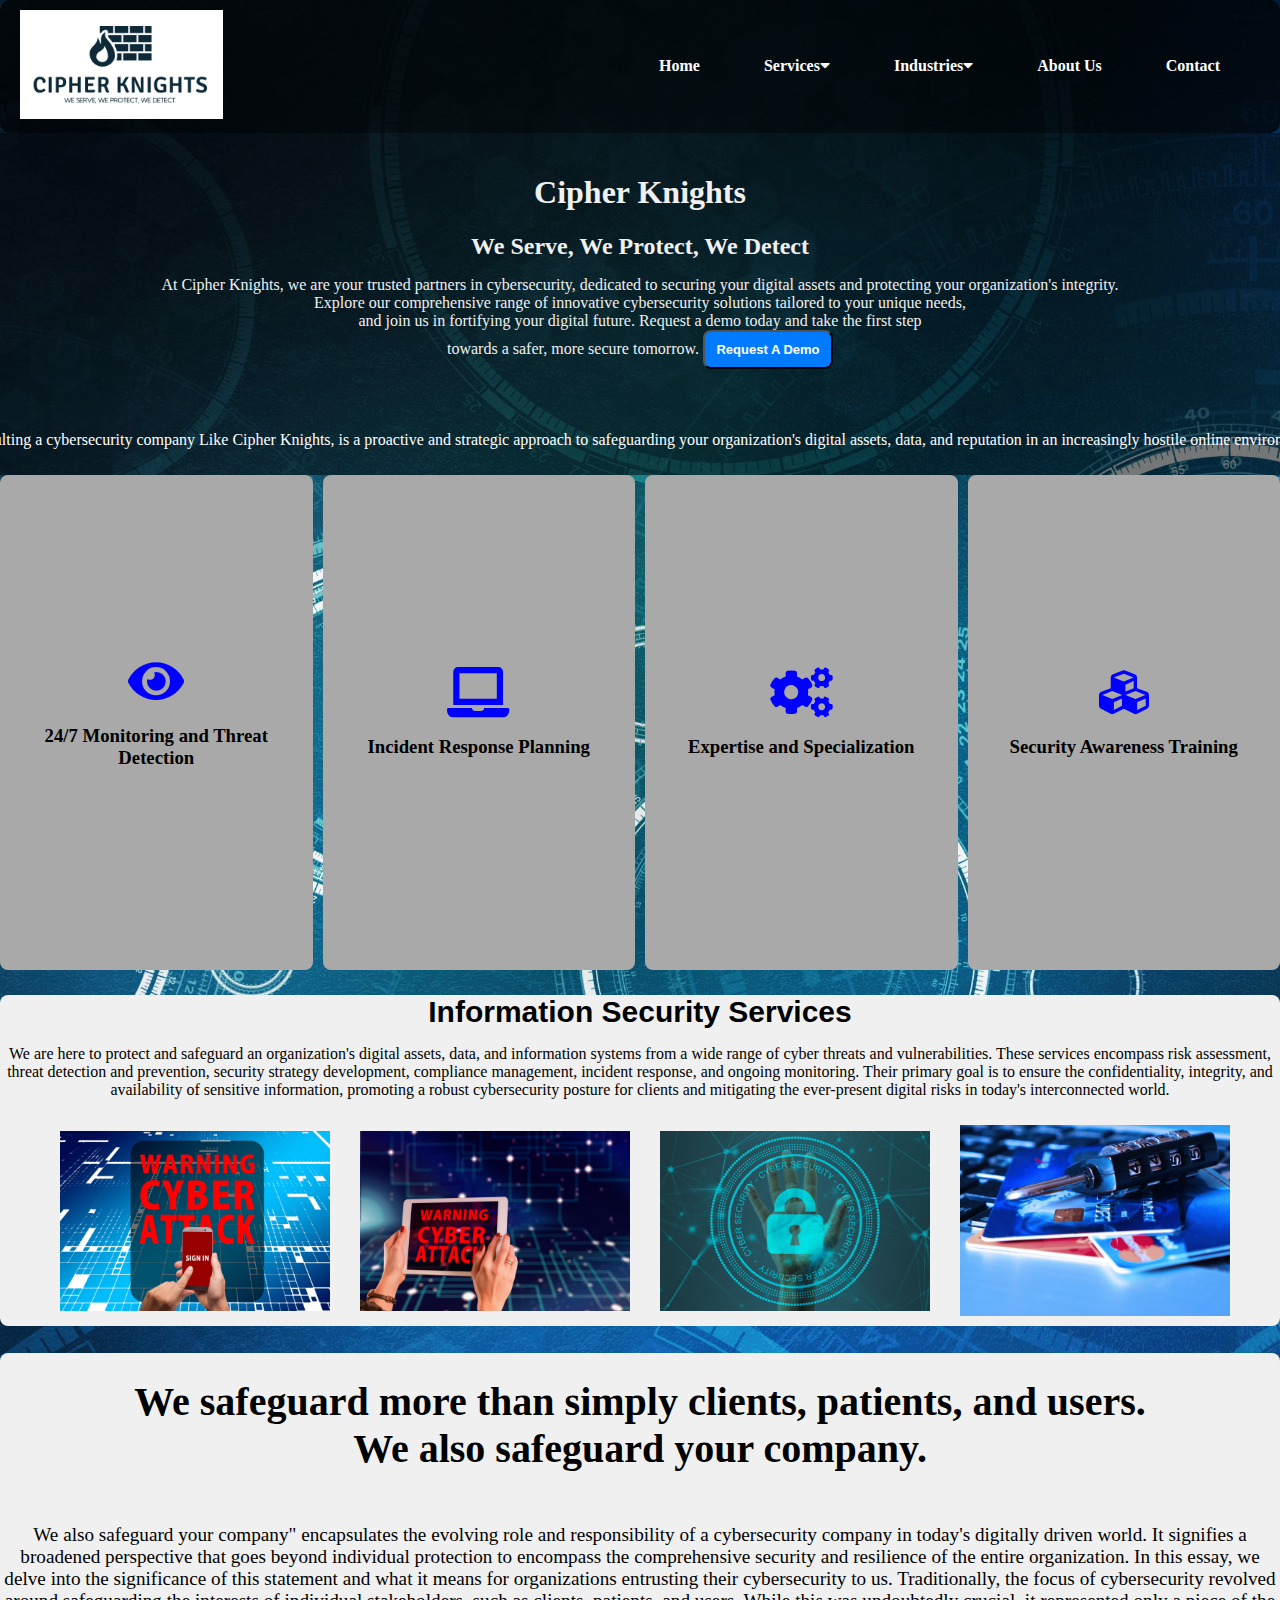
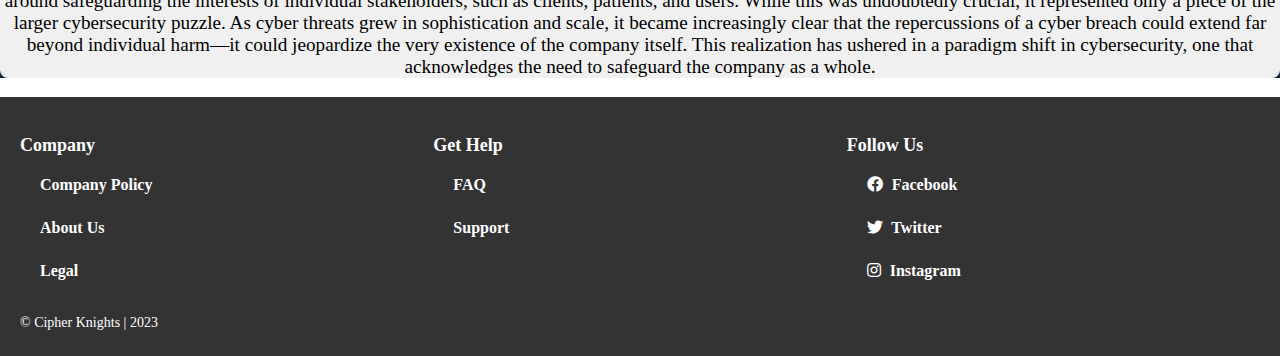
==== commit 6ba41cac: "Update index.html" ====
--- a/index.html
+++ b/index.html
@@ -66,7 +66,7 @@
                     <div class="color-box">
                         <div class="text-before-hover">
                             <i class="fas fa-eye icon"></i>
-                            <h4>24/7 Monitoring and Threat Detection</h4>
+                            <h3>24/7 Monitoring and Threat Detection</h3>
                         </div>
                         <div class="text-after-hover">
                             <p>We offer continuous monitoring and threat detection services, identify and respond to potential threats in real-time, reducing the chances of a successful cyberattack.</p>
@@ -77,29 +77,18 @@
                   <div class="color-box">
                       <div class="text-before-hover">
                           <i class="fas fa-laptop icon"></i>
-                          <h4>Incident Response Planning</h4>
+                          <h3>Incident Response Planning</h3>
                       </div>
                       <div class="text-after-hover">
                           <p>We help with the creation and evaluation of incident response plans. Having a good response strategy in place can help your organisation during cyberattack or data breach.</p>
                       </div>
                   </div>
               </div>
-              <div class="part part1">
-                <div class="color-box">
-                    <div class="text-before-hover">
-                        <i class="fas fa-window-restore icon"></i>
-                        <h4>Customized Solutions</h4>
-                    </div>
-                    <div class="text-after-hover">
-                        <p>Cipher Knights can tailor their services to meet your specific needs. We can develop customized security solutions that align with your business goals, budget, and risk tolerance.</p>
-                    </div>
-                </div>
-            </div>
             <div class="part part1">
               <div class="color-box">
                   <div class="text-before-hover">
                       <i class="fas fa-cogs icon"></i>
-                      <h4>Expertise and Specialization</h4>
+                      <h3>Expertise and Specialization</h3>
                   </div>
                   <div class="text-after-hover">
                       <p>Cipher Knights have specialized knowledge and expertise in protecting digital assets and networks. We are well-versed in the latest cybersecurity threats and solutions.</p>
@@ -110,7 +99,7 @@
             <div class="color-box">
                 <div class="text-before-hover">
                     <i class="fas fa-cubes icon"></i>
-                    <h4>Security Awareness Training</h4>
+                    <h3>Security Awareness Training</h3>
                 </div>
                 <div class="text-after-hover">
                     <p>We offer employee training programs to educate staff and students about cybersecurity best practices, reducing the likelihood of human errors that can lead to security breaches.</p>
